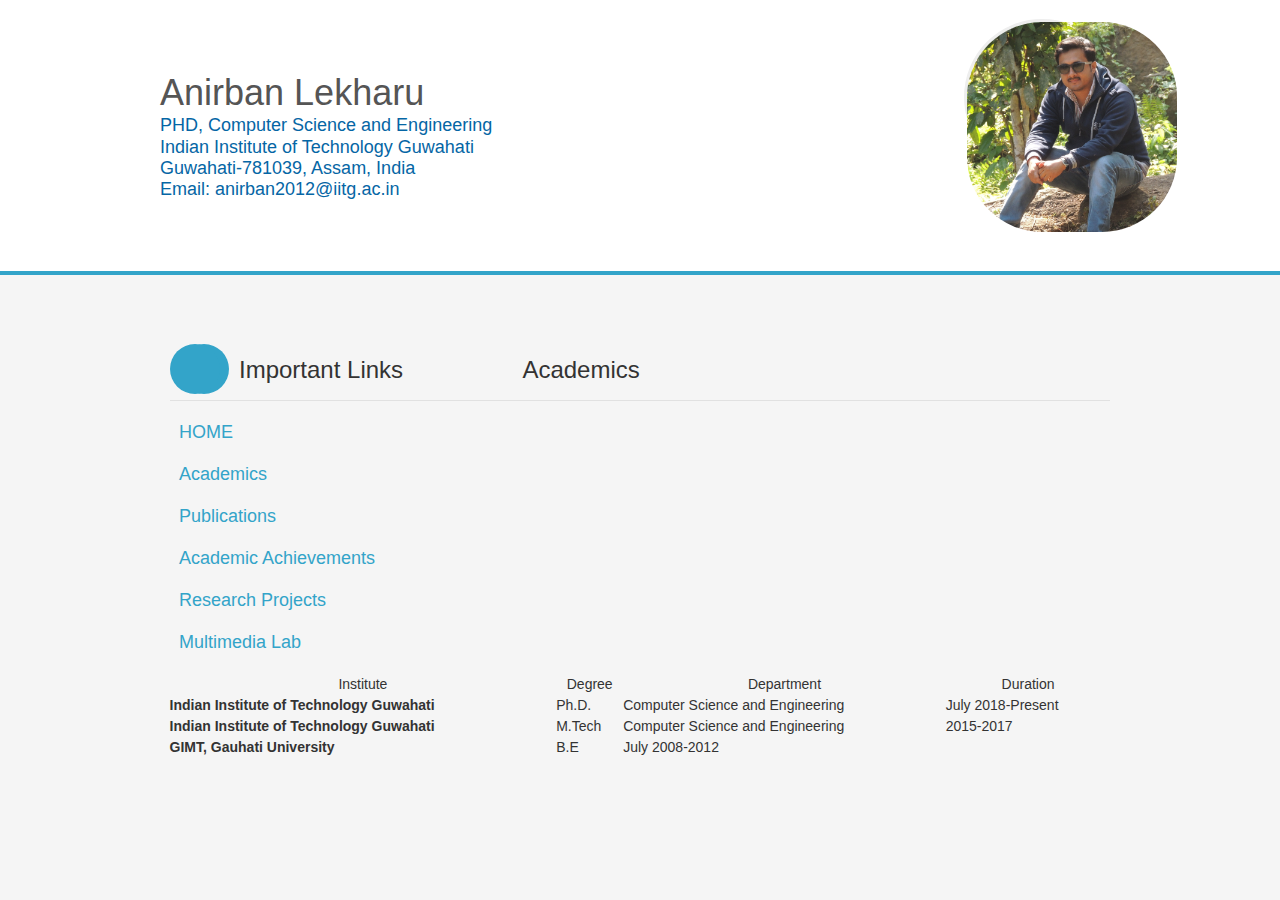
==== academics.html @ ce7ed91d "Update academics.html" ====
<html lang="fr"><head>
<meta http-equiv="content-type" content="text/html; charset=UTF-8">
<meta charset="utf-8">
<meta http-equiv="X-UA-Compatible" content="IE=edge,chrome=1">
<meta name="viewport" content="width=device-width, initial-scale=1.0">

<title>Anirban Lekharu</title>

<!--[if lt IE 9]>
<script src="//html5shim.googlecode.com/svn/trunk/html5.js"></script>
<![endif]-->

<!-- Fichiers CSS -->
<link rel="stylesheet" href="reset.css">
<!--[if lt IE 9]> 
	<link rel="stylesheet" href="css/cv.css" media="screen">
<![endif]-->
<link rel="stylesheet" media="screen and (max-width:480px)" href="mobile.css">
<link rel="stylesheet" media="screen and (min-width:481px)" href="cv.css">
<link rel="stylesheet" media="print" href="print.css">
</head>

<body>

	<!-- Header -->
	<header role="banner">
		<div class="container_16">
				<hgroup>
					<h1>Anirban Lekharu</h1>
					<h4 style="line-height:2.0px;color:#0566A5">PHD, Computer Science and Engineering</h4>
					<h4 style="line-height:0.1px;color:#0566A5">Indian Institute of Technology Guwahati</h4>
					<h4 style="line-height:0.1px;color:#0566A5">Guwahati-781039, Assam, India</h4>
					<h4 style="line-height:0.1px;color:#0566A5">Email: anirban2012@iitg.ac.in</h4>
				</hgroup>

				<figure>
					<img src="avatar.jpg" alt="Anirban Lekharu" style="width:140%;height: 140%;">
				</figure>
		</div>
	</header>
	
	<!-- Contact
	<section class="contactform clearfix">
		<div class="container_16">
			<h3>Contactez-moi</h3>
			<p>Remplissez le formulaire ci-dessous afin de m'envoyer un message. Je vous répondrais dans les plus bref délai. 
			<br><em>Tous les champs sont requis.</em></p>
			<form novalidate="novalidate" method="post" action="#" name="contact" class="grid_16">
				<p class="grid_10"><textarea name="message" placeholder="Votre message" class="required"></textarea></p>
				<p class="grid_6">
					<input name="nom" placeholder="Nom - Prénom" class="required" type="text">
					<input name="email" placeholder="Adresse email" class="required" type="email">	
					<input name="envoi" value="Envoyer le message" class="required" type="submit">
					<span class="messageform"></span>
				</p>
			</form>
		</div>
	</section>
-->
	
<!-- Corps -->
<section role="main" class="container_16 clearfix">
		<div class="grid_16">
			<!-- A propos -->
			<div class="grid_6 competences">
				<h3>Important Links</h3>
				<ul>
                        		<li><h4><a href="arijit_sur.html">HOME</a></h4></li>
					<li><h4><a href="academics.html">Academics</a></h4></li>
                        		<li><h4><a href="publication.html">Publications</a></h4></li>
                        		<!--<li><h4><a href="courses.html">Teaching</a></h4></li>-->
					<li><h4><a href="achievements.html">Academic Achievements</a></h4></li>
                        		<li><h4><a href="research.html">Research Projects</h4></li>
                        		<li><h4><a href="http://www.iitg.ernet.in/cseweb/mmlab/" target="_blank">Multimedia Lab</a></h4></li>
                        		<!--<li><h4><a href="projects.html">Projects</a></h4></li>
                        		<li><h4><a href="professional.html">Professional Activities</a></h4></li>-->
                    		</ul>
				<!--<p style="text-align:justify">Experienced Research professional with a Master’s Degree focused in COMPUTER SCIENCE AND ENGINEERING from Indian Institute of Technology, Guwahati. Skilled in C++, C, Python, Matlab, HTML and JavaScript. Working in Multimedia Streaming services like DASH and cutting edge 5G Network Technologies like Network Slicing and Network Caching. </p>
			-->
			</div>
			
			<!-- Compétences -->
			<div class=""grid_10 apropos"">
			<h3>Academics</h3>
			<table style="width:100%">
                    	<tr>
                		<th>Institute</th>
                		<th>Degree</th>
				<th>Department
                		<th>Duration</th>
            		</tr>
			<tr>
                		<td><strong>Indian Institute of Technology Guwahati</strong></td>
                		<td>Ph.D.</td>
				<td>Computer Science and Engineering</td>
                		<td>July 2018-Present</td>
            		</tr>
			<tr>
                		<td><strong>Indian Institute of Technology Guwahati</strong></td>
                		<td>M.Tech</td>
				<td>Computer Science and Engineering</td>
                		<td>2015-2017</td>
            		</tr>
            		<tr>
                		<td><strong>GIMT, Gauhati University</strong></td>
                		<td>B.E</td>
                		<td>July 2008-2012</td>
            		</tr>
                    	</table>
				
			</div>
		</div>
</section>

<!-- Scripts JavaScript -->
<script src="jquery-1.js"></script>
<script src="validate.js"></script>
<!--[if lt IE 9]>
<script src="scripts/placeholder.js"></script>
<![endif]-->
<script src="plugins.js"></script>

</body></html>
---- mobile.css ----
/***************************************
/* Grille de mise en page pour le mobile
***************************************/
.grid_6,
.grid_8,
.grid_10,
.grid_16,
.container_16 {
	margin: 0 10px;
}

/* 
Nom du thème : Simple Vitae (ou Simple Curriculum ou Simple Resume)
Description : Votre curriculum vitae sur Internet, un moyen supplémentaire de vous faire connaitre. Ce thème correspond à tous les types de métiers.
Créateur : Christophe HERMANN (@chrishrmnn)
*/

/**********
/* Header
**********/
	header[role=banner] {
		background:#fff;
		border-bottom:4px solid #33a4c9;
		padding: 19px 0;
		overflow: hidden;
	}
	
	header figure {
		display: none;
	}
	
	header hgroup {
		text-align: center;
	}
	
	header hgroup h1 {
		color:#555;
		font-family:'DroidSansBold', Arial, sans-serif;
	}
	
	header hgroup h2 {
		color:#cecece;
		font-style: italic;
		line-height: 30px;
		text-shadow: 1px 1px 0 rgba(0,0,0,.3);
	}

/************
/* Contact
************/
	::-webkit-input-placeholder  { color:#fff; }
	input:-moz-placeholder { color:#fff; }
	.placeholder { color: #fff; }

	.contactform {
		background-color: #33a4c9;
		color: #fff;
		display: none;
	}
	
	.contactform > div {
		padding: 21px 0;
	}
	
	.contactform input[type=text], .contactform input[type=email], .contactform textarea {
		background: #2983a0;
		border: 1px solid #226d85;
		border-radius: 2px;
		color: #fff;
		max-width: 100%;
		opacity: .7;
		padding: 10px 10px 9px 10px;
		margin-top: 0;
		position: relative;
		vertical-align: top;
		width: 100%;
	}
	
	.contactform input[type=text], .contactform input[type=email], .contactform textarea {
		margin-bottom: 21px;
	}
	
	.contactform textarea {
		font-family: 'DroidSansRegular', Arial, sans-serif;
		font-size: 14px;
		height: 148px;
	}
	
	.contactform input[type=text]:focus, .contactform input[type=email]:focus, .contactform textarea:focus {
		border: 1px solid #226d85;
		opacity: 1;
		outline: none;
		-o-transition: opacity 1s;
		-ms-transition:opacity 1s;
		-moz-transition: opacity 1s;
		-webkit-transition: opacity 1s;
		transition:opacity 1s;
	}
	
	.contactform input[type=submit] {
		background: #ff9f39;
		border: 1px solid #ff9f39;
		border-radius: 2px;
		color: #fff;
		cursor: pointer;
		font-weight: bold;
		font-size: 14px;
		margin: 0;
		padding: 10px 10px 9px 10px;
		width: 100%;
		-webkit-appearance: none;
	}
	
	.contactform input.error, .contactform textarea.error {
		border: 1px solid red;
	}
	
	.contactform label.error {
		display: none !important;
	}

	/***********************
	/* Message du formulaire
	***********************/
		.messageform { 
			display: none; /* Affiché via jQuery */ 
			border-radius: 2px; 
			font-size: 14px;
			font-weight: bold;
			line-height: 17px;
			padding:10px 10px 9px 10px; 
			margin: 0;
			text-align: center;
			width: 100%; 
		}
		.envoi-valid, .envoi-error { 
			display: inline-block; 
		 }
		.envoi-valid { 
			background-color: #31D869;
			border:1px solid #108D3A; 
			color: #108D3A;
		}
		.envoi-error { 
			background-color: #FF5839;
			border:1px solid #A62913; 
			color: #A62913;
		}
		.envoi-error a {
			color: #A62913;
			text-decoration: underline;
		}
		

/***************
/* Corps - Main
***************/
	section[role=main] {
		padding: 21px 0;
		overflow: hidden;
	}
	
	.apropos, .competences, .experiences, .formations, .loisirs, .contact {
		margin-top: 63px;
	}
	
	section[role=main] h3 {
		border-bottom: 1px solid #e1e1e1;
		padding: 0 0 20px 60px;
		margin-top: 0px;
		position: relative;
 	}
	
	section[role=main] h3:after, h3:before {
		content: ' ';
		display: block;
		height: 50px;
		left: 0;
		position: absolute;
		top: -15px;
		width: 50px;
	}
	
	section[role=main] h3:before {
		background-color: #33a4c9;
		border-radius: 25px;
	}
	
		/***************
		/* Pictos titres
		***************/
		
		section[role=main] h3:after {
			background:url('../img/pictos-titre.png') no-repeat 11px 10px;
		}
		
		section[role=main] .competences h3:after {
			background-position: 11px -34px;
		}
	
		section[role=main] .experiences h3:after {
			background-position: 11px -86px;
		}
		
		section[role=main] .formations h3:after {
			background-position: 10px -139px;
		}
		
		section[role=main] .loisirs h3:after {
			background-position: 10px -250px;
		}
		
		section[role=main] .contact h3:after {
			background-position: 11px -194px;
		}
	
	section[role=main] h4 {
		margin-bottom: 0px;
	}
	
	section[role=main] h4 strong {
		color: #147393;
		font-weight: normal;
	}
	
	.experiences li, .formations li {
		margin-bottom: 63px;
	}
	
	.experiences li:last-child, .formations li:last-child {
		margin-bottom: 21px;
	}
	
	/**********************************************
	/* Affichage des compétences sous forme de tags
	**********************************************/
	.competences .tags li {
		background-color:#33a4c9;
		border:1px solid #1b91b7;
		border-radius: 15px;
		color:#fff;
		display: inline-block;
		line-height: 13px;
		margin: 0 7px 17px 0;
		padding: 5px 10px;
	}
	
	/************************************************
	/* Affichage des compétences sous forme de barres
	*************************************************/
	.competences .barres li {
		margin-bottom: 21px;
		position: relative;
	}
	
	.competences .barres li:after {
		background: #e1e1e1;
		bottom: -4px;
		content: ' ';
		display: block;
		height: 5px;
		position: absolute;
		width:100%;
	}
	
	.competences .barres li span {
		background: #33a4c9;
		bottom: -4px;
		content: ' ';
		display: block;
		height: 5px;
		left: 0;
		position: absolute;
		width: inherit;
		z-index: 1;
	}
	
	
	/***********
	/* Pictos
	***********/
	.lieu, .dates, .phone, .mail, .site, .form, .twitter, .facebook, .dribbble, .skype {
		background: url('../img/pictos-gris.png') no-repeat;
		padding-left: 25px;
		margin: 0 10px 1px 0;
	}
	
	.lieu {
		background-position: 0 -2px;
		color: #999;
	}
	
	.dates {
		background-position: 0 -22px;
		color: #999;
	}
	
	.phone {
		background-position: 0 -40px;
	}
	
	.mail {
		background-position: 0 -58px;
	}
	
	.site {
		background-position: 0 -80px;
	}
	
	.form {
		background-position: 0 -100px;
	}
	
	.twitter {
		background-position: 0 -122px;
	}
	
	.facebook {
		background-position: 0 -140px;
	}
	
	.dribbble {
		background-position: 0 -160px;
	}
	
	.skype {
		background-position: 0 -180px;
	}
---- cv.css ----
/**********
/* Grille - 960.gs
**********/
.container_16 {
	max-width: 960px;
	width: 92%;
	margin: 0 auto;
}
.grid_6,
.grid_8,
.grid_10,
.grid_16 {
	display:inline;
	float: left;
	position: relative;
	margin-left: 1%;
	margin-right: 1%;
}

.container_16 .grid_6 {
	width:35.5%;
}

.container_16 .grid_8 {
	width:48.0%;
}

.container_16 .grid_10 {
	width:60.5%;
}

.container_16 .grid_16 {
	width:98.0%;
}

.clearfix:after {
	clear: both;
	content: ' ';
	display: block;
	font-size: 0;
	line-height: 0;
	visibility: hidden;
	width: 0;
	height: 0;
}

.clearfix {
	display: inline-block;
}

* html .clearfix {
	height: 1%;
}

.clearfix {
	display: block;
}



/**********
/* Header
**********/
	header[role=banner] {
		background:#fff;
		border-bottom:4px solid #33a4c9;
		padding: 19px 0;
		overflow: hidden;
	}
	
	header figure {
		border: 3px solid #eee;
		border-radius: 78px;
		float: right;
		height: 156px;
		width: 156px;
	}
	
	header figure img {
		border-radius: 75px;
		height: 150px;
		position: relative;
		width: 150px;
	}
	
	header hgroup {
		float: left;
		padding: 42px 0;
	}
	
	header hgroup h1 {
		color:#555;
		font-family:'DroidSansBold', Arial, sans-serif;
	}
	
	header hgroup h2 {
		color:#cecece;
		font-style: italic;
		text-shadow: 1px 1px 0 rgba(0,0,0,.3);
	}

/************
/* Contact
************/
	::-webkit-input-placeholder  { color:#fff; }
	input:-moz-placeholder { color:#fff; }
	.placeholder { color: #fff; }

	.contactform {
		background-color: #33a4c9;
		color: #fff;
		display: none;
	}
	
	.contactform > div {
		padding: 21px 0;
	}
	
	.contactform input[type=text], .contactform input[type=email], .contactform textarea {
		background: #2983a0;
		border: 1px solid #226d85;
		border-radius: 2px;
		color: #fff;
		max-width: 100%;
		opacity: .7;
		padding: 10px 10px 9px 10px;
		margin-top: 0;
		position: relative;
		vertical-align: top;
		width: 100%;
	}
	
	.contactform input[type=text], .contactform input[type=email] {
		margin-bottom: 21px;
	}
	
	.contactform textarea {
		font-family: 'DroidSansRegular', Arial, sans-serif;
		font-size: 14px;
		height: 148px;
	}
	
	.contactform input[type=text]:focus, .contactform input[type=email]:focus, .contactform textarea:focus {
		border: 1px solid #226d85;
		opacity: 1;
		outline: none;
		-webkit-transition: opacity 1s;
	}
	
	.contactform input[type=submit] {
		background: #ff9f39;
		border: 1px solid #ff9f39;
		border-radius: 2px;
		color: #fff;
		cursor: pointer;
		font-weight: bold;
		font-size: 14px;
		margin: 0;
		padding: 10px 10px 9px 10px;
		width: 100%;
	}
	
	.contactform input.error, .contactform textarea.error {
		border: 1px solid red;
	}
	
	.contactform label.error {
		display: none !important;
	}

	/***********************
	/* Message du formulaire
	***********************/
		.messageform { 
			display: none; /* Affiché via jQuery */ 
			border-radius: 2px; 
			font-size: 14px;
			font-weight: bold;
			line-height: 17px;
			padding:10px 10px 9px 10px; 
			margin: 0;
			text-align: center;
			width: 100%; 
		}
		.envoi-valid, .envoi-error { 
			display: inline-block; 
		 }
		.envoi-valid { 
			background-color: #31D869;
			border:1px solid #108D3A; 
			color: #108D3A;
		}
		.envoi-error { 
			background-color: #FF5839;
			border:1px solid #A62913; 
			color: #A62913;
		}
		.envoi-error a {
			color: #A62913;
			text-decoration: underline;
		}
		

/***************
/* Corps - Main
***************/
	section[role=main] {
		padding: 21px 0;
		overflow: hidden;
	}
	
	section[role=main] > div {
		margin-top: 63px;
	}
	
	section[role=main] h3 {
		border-bottom: 1px solid #e1e1e1;
		padding: 0 0 20px 60px;
		margin-top: 0px;
		position: relative;
 	}
	
	section[role=main] h3:after, h3:before {
		content: ' ';
		display: block;
		height: 50px;
		left: 0;
		position: absolute;
		top: -15px;
		width: 50px;
	}
	
	section[role=main] h3:before {
		background-color: #33a4c9;
		border-radius: 25px;
	}
	
		/***************
		/* Pictos titres
		***************/
		
		section[role=main] h3:after {
			background:url('../img/pictos-titre.png') no-repeat 11px 10px;
		}
		
		section[role=main] .competences h3:after {
			background-position: 11px -34px;
		}
	
		section[role=main] .experiences h3:after {
			background-position: 11px -86px;
		}
		
		section[role=main] .formations h3:after {
			background-position: 10px -139px;
		}
		
		section[role=main] .loisirs h3:after {
			background-position: 10px -250px;
		}
		
		section[role=main] .contact h3:after {
			background-position: 11px -194px;
		}
	
	
	.experiences ul, .formations ul {
		margin-left: 60px;
	}
	
	section[role=main] h4 {
		margin-bottom: 0px;
	}
	
	section[role=main] h4 strong {
		color: #147393;
		font-weight: normal;
	}
	
	.experiences li, .formations li {
		margin-bottom: 63px;
	}
	
	.experiences li:last-child, .formations li:last-child {
		margin-bottom: 21px;
	}
	
	.experiences li p, .formations li p {
		margin-left: 30px;
	}
	
	/**********************************************
	/* Affichage des compétences sous forme de tags
	**********************************************/
	.competences .tags li {
		background-color:#33a4c9;
		border:1px solid #1b91b7;
		border-radius: 15px;
		color:#fff;
		display: inline-block;
		line-height: 13px;
		margin: 0 7px 17px 0;
		padding: 5px 10px;
	}
	
	/************************************************
	/* Affichage des compétences sous forme de barres
	*************************************************/
	.competences .barres li {
		margin-bottom: 21px;
		position: relative;
	}
	
	.competences .barres li:after {
		background: #e1e1e1;
		bottom: -4px;
		content: ' ';
		display: block;
		height: 5px;
		position: absolute;
		width:100%;
	}
	
	.competences .barres li span {
		background: #33a4c9;
		bottom: -4px;
		content: ' ';
		display: block;
		height: 5px;
		left: 0;
		position: absolute;
		width: inherit;
		z-index: 1;
	}
	
	
	/***********
	/* Pictos
	***********/
	.lieu, .dates, .phone, .mail, .site, .form, .twitter, .facebook, .dribbble, .skype {
		background: url('../img/pictos-gris.png') no-repeat;
		padding-left: 25px;
		margin: 0 10px 1px 10px;
	}
	
	.lieu {
		background-position: 0 -2px;
		color: #999;
	}
	
	.dates {
		background-position: 0 -22px;
		color: #999;
	}
	
	.phone {
		background-position: 0 -40px;
	}
	
	.mail {
		background-position: 0 -58px;
	}
	
	.site {
		background-position: 0 -80px;
	}
	
	.form {
		background-position: 0 -100px;
	}
	
	.twitter {
		background-position: 0 -122px;
	}
	
	.facebook {
		background-position: 0 -140px;
	}
	
	.dribbble {
		background-position: 0 -160px;
	}
	
	.skype {
		background-position: 0 -180px;
	}
---- print.css ----
body {
	font-family: Helvetica, Arial, sans-serif;
	font-size: 12px;
}

header {
	overflow: hidden;
}

header hgroup {
	width: 80%;
	float: left;
	padding: 35px 0;
}

header figure {
	width: 20%;
	float: right;
}

.contactform {
	display: none;
}

.grid_8 {
	width: 46%;
	float: left;
	margin-right: 2%;
}

.grid_16 {
	clear: both;
}

h3 {
	border-bottom: 1px solid #ccc;
	padding-bottom: 10px;
	margin:30px 0 10px 0;
}

.competences li {
	display:inline-block;
	border-right: 1px solid #ccc;
	padding-right: 10px;
	margin-right: 10px;	
}

.contact ul li {
	list-style: square;
	margin-left: 40px;
}

.contact ul li.form {
	display: none;
}

p {
  orphans: 3; /* pas de ligne seule en bas */
  widows: 3; /* pas de ligne seule en haut */
}
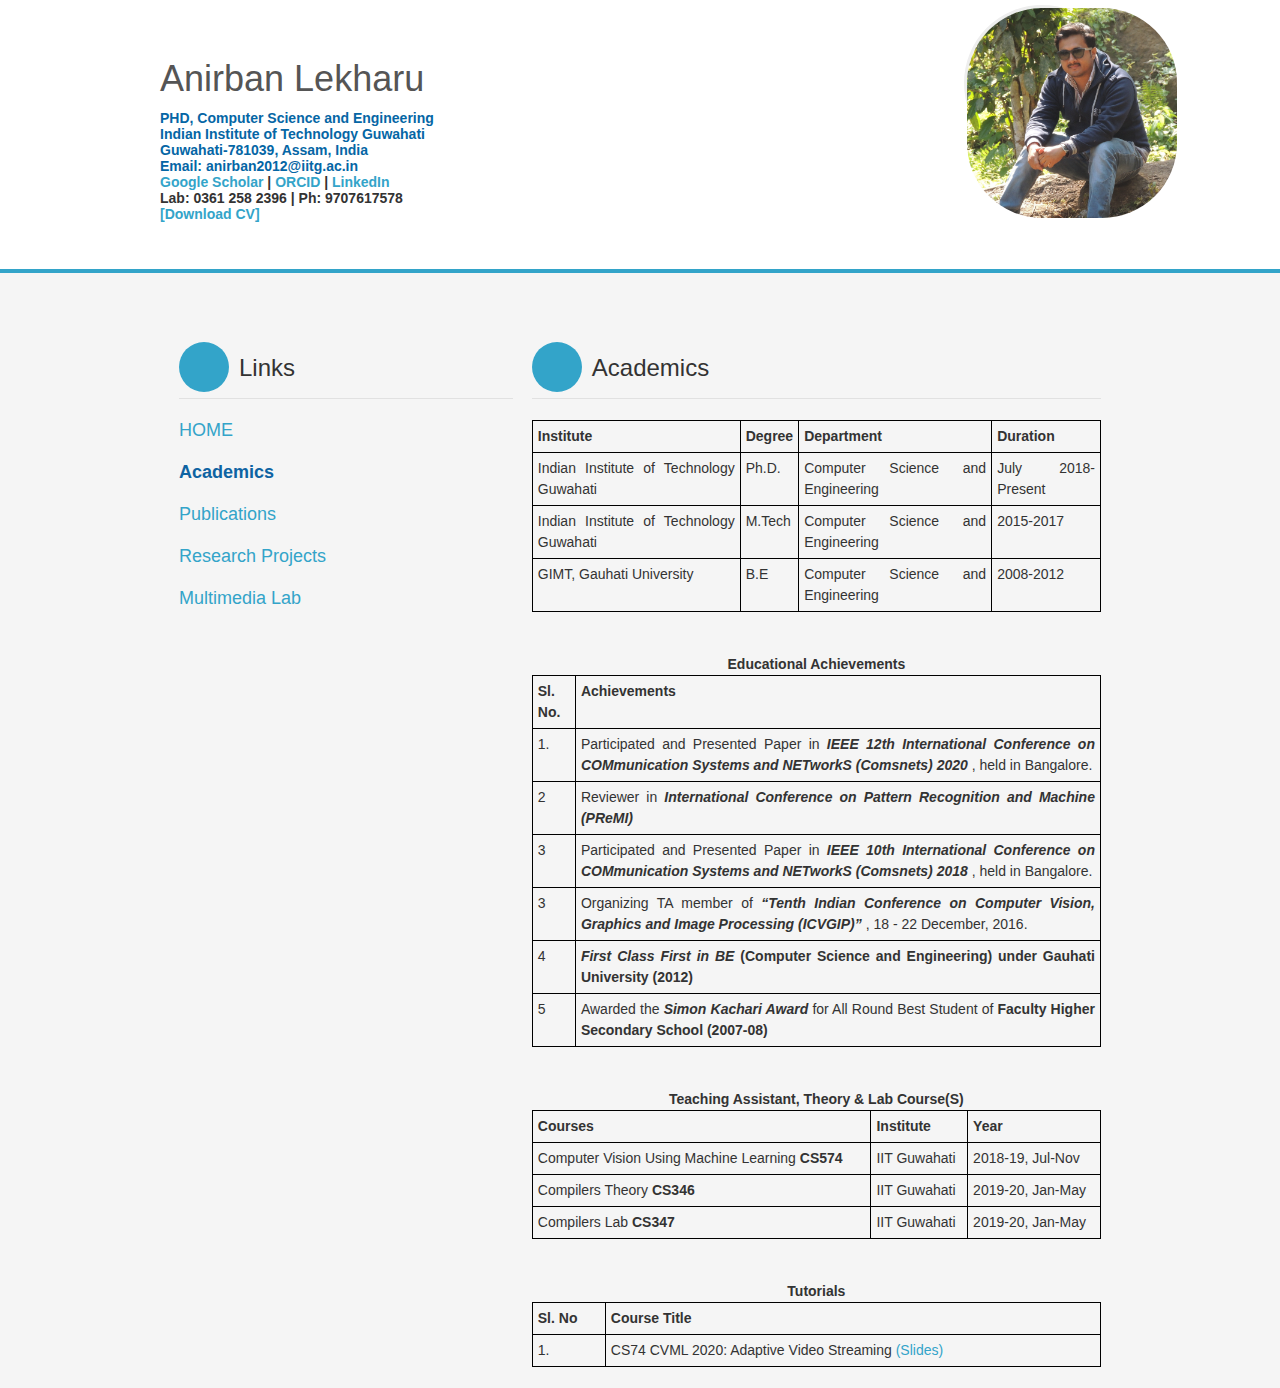
==== commit 6b67554b: "Add files via upload" ====
--- a/academics.html
+++ b/academics.html
@@ -18,25 +18,51 @@
 <link rel="stylesheet" media="screen and (max-width:480px)" href="mobile.css">
 <link rel="stylesheet" media="screen and (min-width:481px)" href="cv.css">
 <link rel="stylesheet" media="print" href="print.css">
+
+	<style>
+
+		div.sticky {
+			position: -webkit-sticky;
+			position: sticky;
+			/*top: 0;*/
+			/*padding: 5px;*/
+			/*background-color: #cae8ca;*/
+			/*border: 2px solid #4CAF50;*/
+		}
+
+		table, th, td {
+			border: 1px solid black;
+		}
+		th, td {
+			padding: 5px;
+			text-align: justify;
+		}
+	</style>
+
 </head>
 
 <body>
 
 	<!-- Header -->
 	<header role="banner">
-		<div class="container_16">
+
+			<div class="container_16">
 				<hgroup>
 					<h1>Anirban Lekharu</h1>
-					<h4 style="line-height:2.0px;color:#0566A5">PHD, Computer Science and Engineering</h4>
-					<h4 style="line-height:0.1px;color:#0566A5">Indian Institute of Technology Guwahati</h4>
-					<h4 style="line-height:0.1px;color:#0566A5">Guwahati-781039, Assam, India</h4>
-					<h4 style="line-height:0.1px;color:#0566A5">Email: anirban2012@iitg.ac.in</h4>
+					<h5 style="line-height:16.0px;color:#0566A5"><b>PHD, Computer Science and Engineering</b></h5>
+					<h5 style="line-height:16.0px;color:#0566A5"><b>Indian Institute of Technology Guwahati</b></h5>
+					<h5 style="line-height:16.0px;color:#0566A5"><b>Guwahati-781039, Assam, India</b></h5>
+					<h5 style="line-height:16.0px;color:#0566A5"><b>Email: anirban2012@iitg.ac.in</b></h5>
+					<h5 style="line-height:16.0px;"><b><a href="https://scholar.google.co.in/citations?user=AC0OFS0AAAAJ&hl=en" target="_blank">Google Scholar</a> | <a href="https://orcid.org/0000-0003-1317-2605" target="_blank">ORCID</a> | <a href="https://www.linkedin.com/in/anirban-lekharu-b32b2063" target="_blank">LinkedIn</a></b></h5>
+					<h5 style="line-height:16.0px;"><b>Lab: 0361 258 2396 | Ph: 9707617578</b></h5>
+					<h5 style="line-height:16.0px;"><b><a href="CV_ANIRBAN_LEKHARU.pdf" target="_blank">[Download CV]</a></b></h5>
 				</hgroup>
 
 				<figure>
 					<img src="avatar.jpg" alt="Anirban Lekharu" style="width:140%;height: 140%;">
 				</figure>
-		</div>
+			</div>
+
 	</header>
 	
 	<!-- Contact
@@ -63,14 +89,14 @@
 		<div class="grid_16">
 			<!-- A propos -->
 			<div class="grid_6 competences">
-				<h3>Important Links</h3>
+				<h3>Links</h3>
 				<ul>
-                        		<li><h4><a href="arijit_sur.html">HOME</a></h4></li>
-					<li><h4><a href="academics.html">Academics</a></h4></li>
+                        		<li><h4><a href="index.html">HOME</a></h4></li>
+								<li><h4><a href="academics.html"><b><font color="#0E63A2">Academics</font></b></a></h4></li>
                         		<li><h4><a href="publication.html">Publications</a></h4></li>
                         		<!--<li><h4><a href="courses.html">Teaching</a></h4></li>-->
-					<li><h4><a href="achievements.html">Academic Achievements</a></h4></li>
-                        		<li><h4><a href="research.html">Research Projects</h4></li>
+								<!--<li><h4><a href="achievements.html">Academic Achievements</a></h4></li>-->
+								<li><h4><a href="research.html">Research Projects</a></h4></li>
                         		<li><h4><a href="http://www.iitg.ernet.in/cseweb/mmlab/" target="_blank">Multimedia Lab</a></h4></li>
                         		<!--<li><h4><a href="projects.html">Projects</a></h4></li>
                         		<li><h4><a href="professional.html">Professional Activities</a></h4></li>-->
@@ -80,34 +106,115 @@
 			</div>
 			
 			<!-- Compétences -->
-			<div class=""grid_10 apropos"">
-			<h3>Academics</h3>
-			<table style="width:100%">
+			<div class="grid_10 apropos">
+				<h3>Academics</h3>
+				<table style="width:100%">
+<!--					<tr>-->
+<!--						<td>-->
+<!--							<b>Institute</b>-->
+<!--						</td>-->
+<!--						<td>-->
+<!--							<b>Degree</b>-->
+<!--						</td>-->
+<!--						<td>-->
+<!--							<b>Duration</b>-->
+<!--						</td>-->
+<!--					</tr>-->
                     	<tr>
-                		<th>Institute</th>
-                		<th>Degree</th>
-				<th>Department
-                		<th>Duration</th>
-            		</tr>
-			<tr>
-                		<td><strong>Indian Institute of Technology Guwahati</strong></td>
-                		<td>Ph.D.</td>
-				<td>Computer Science and Engineering</td>
-                		<td>July 2018-Present</td>
-            		</tr>
-			<tr>
-                		<td><strong>Indian Institute of Technology Guwahati</strong></td>
-                		<td>M.Tech</td>
-				<td>Computer Science and Engineering</td>
-                		<td>2015-2017</td>
-            		</tr>
-            		<tr>
-                		<td><strong>GIMT, Gauhati University</strong></td>
-                		<td>B.E</td>
-                		<td>July 2008-2012</td>
-            		</tr>
-                    	</table>
-				
+                			<th><strong> Institute</strong></th>
+                			<th><strong> Degree</strong> </th>
+							<th><strong> Department</strong></th>
+							<th><strong> Duration</strong></th>
+            			</tr>
+						<tr>
+                			<td>Indian Institute of Technology Guwahati</td>
+                			<td>Ph.D.</td>
+							<td>Computer Science and Engineering</td>
+                			<td>July 2018-Present</td>
+            			</tr>
+						<tr>
+                			<td>Indian Institute of Technology Guwahati</td>
+                			<td>M.Tech</td>
+							<td>Computer Science and Engineering</td>
+							<td>2015-2017</td>
+            			</tr>
+            			<tr>
+                			<td>GIMT, Gauhati University</td>
+                			<td>B.E</td>
+							<td>Computer Science and Engineering</td>
+                			<td>2008-2012</td>
+            			</tr>
+				</table>
+				<br><br>
+				<table style="width: 100%">
+					<caption><b>Educational Achievements</b></caption>
+					<tr>
+						<th><strong>Sl. No.</strong></th>
+						<th><strong>Achievements</strong></th>
+					</tr>
+					<tr>
+						<td>1.</td>
+						<td align="justify">Participated and Presented Paper in <b><i>IEEE 12th International Conference on COMmunication Systems and NETworkS (Comsnets) 2020 </i></b>, held in Bangalore.</td>
+					</tr>
+					<tr>
+						<td>2</td>
+						<td align="justify">Reviewer in <b><i>International Conference on Pattern Recognition and Machine (PReMI) </i></b></td>
+					</tr>
+					<tr>
+						<td>3</td>
+						<td align="justify">Participated and Presented Paper in <b><i>IEEE 10th International Conference on COMmunication Systems and NETworkS (Comsnets) 2018 </i></b>, held in Bangalore.</td>
+					</tr>
+					<tr>
+						<td>3</td>
+						<td align="justify">Organizing TA member of <b><i>“Tenth Indian Conference on Computer Vision, Graphics and Image Processing (ICVGIP)” </i></b>, 18 - 22 December, 2016.</td>
+					</tr>
+					<tr>
+						<td>4</td>
+						<td align="justify"><b><i>First Class First in BE</i><b> (Computer Science and Engineering) under <b>Gauhati University (2012)</b></td>
+					</tr>
+					<tr>
+						<td>5</td>
+						<td align="justify">Awarded the <b><i>Simon Kachari Award </i></b> for All Round Best Student of <b>Faculty Higher
+							Secondary School (2007-08)</b></td>
+					</tr>
+
+				</table>
+				<br><br>
+
+				<table style="width: 100%">
+					<caption><b>Teaching Assistant, Theory & Lab Course(S)</b></caption>
+				<tr>
+					<th><strong>Courses</strong></th>
+					<th><strong>Institute</strong></th>
+					<th><strong>Year</strong></th>
+				</tr>
+				<tr>
+					<td>Computer Vision Using Machine Learning <strong>CS574</strong></td>
+					<td>IIT Guwahati</td>
+					<td>2018-19, Jul-Nov</td>
+				</tr>
+
+				<tr>
+					<td>Compilers Theory <strong>CS346</strong></td>
+					<td>IIT Guwahati</td>
+					<td>2019-20, Jan-May</td></tr>
+				<tr>
+					<td>Compilers Lab <strong>CS347</strong></td>
+					<td>IIT Guwahati</td>
+					<td>2019-20, Jan-May</td></tr>
+				</table>
+				<br><br>
+				<table style="width: 100%; border: 1px">
+					<caption><b>Tutorials</b></caption>
+					<tr>
+						<th><strong>Sl. No</strong></th>
+						<th><strong>Course Title</strong></th>
+					</tr>
+					<tr>
+						<td>1.</td>
+						<td align="justify">CS74 CVML 2020: Adaptive Video Streaming <a href="https://github.com/AnirbanIITG/AnirbanIITG.github.io/blob/master/Adaptive_Bit_rate_Streaming.pdf">(Slides)</a></td>
+					</tr>
+				</table>
 			</div>
 		</div>
 </section>
--- a/cv.css
+++ b/cv.css
@@ -1,28 +1,36 @@
 /**********
 /* Grille - 960.gs
 **********/
+
 .container_16 {
 	max-width: 960px;
 	width: 92%;
 	margin: 0 auto;
 }
+.grid_4,
 .grid_6,
 .grid_8,
 .grid_10,
-.grid_16 {
+.grid_16,
+.grid_12{
 	display:inline;
 	float: left;
 	position: relative;
 	margin-left: 1%;
 	margin-right: 1%;
 }
-
+.container_16 .grid_4 {
+	width:20.5%;
+}
 .container_16 .grid_6 {
 	width:35.5%;
 }
 
 .container_16 .grid_8 {
 	width:48.0%;
+}
+.container_16 .grid_12{
+	width:75.5%;
 }
 
 .container_16 .grid_10 {
@@ -64,7 +72,7 @@
 	header[role=banner] {
 		background:#fff;
 		border-bottom:4px solid #33a4c9;
-		padding: 19px 0;
+		padding: 5px 0;
 		overflow: hidden;
 	}
 	
@@ -139,7 +147,7 @@
 		font-size: 14px;
 		height: 148px;
 	}
-	
+
 	.contactform input[type=text]:focus, .contactform input[type=email]:focus, .contactform textarea:focus {
 		border: 1px solid #226d85;
 		opacity: 1;
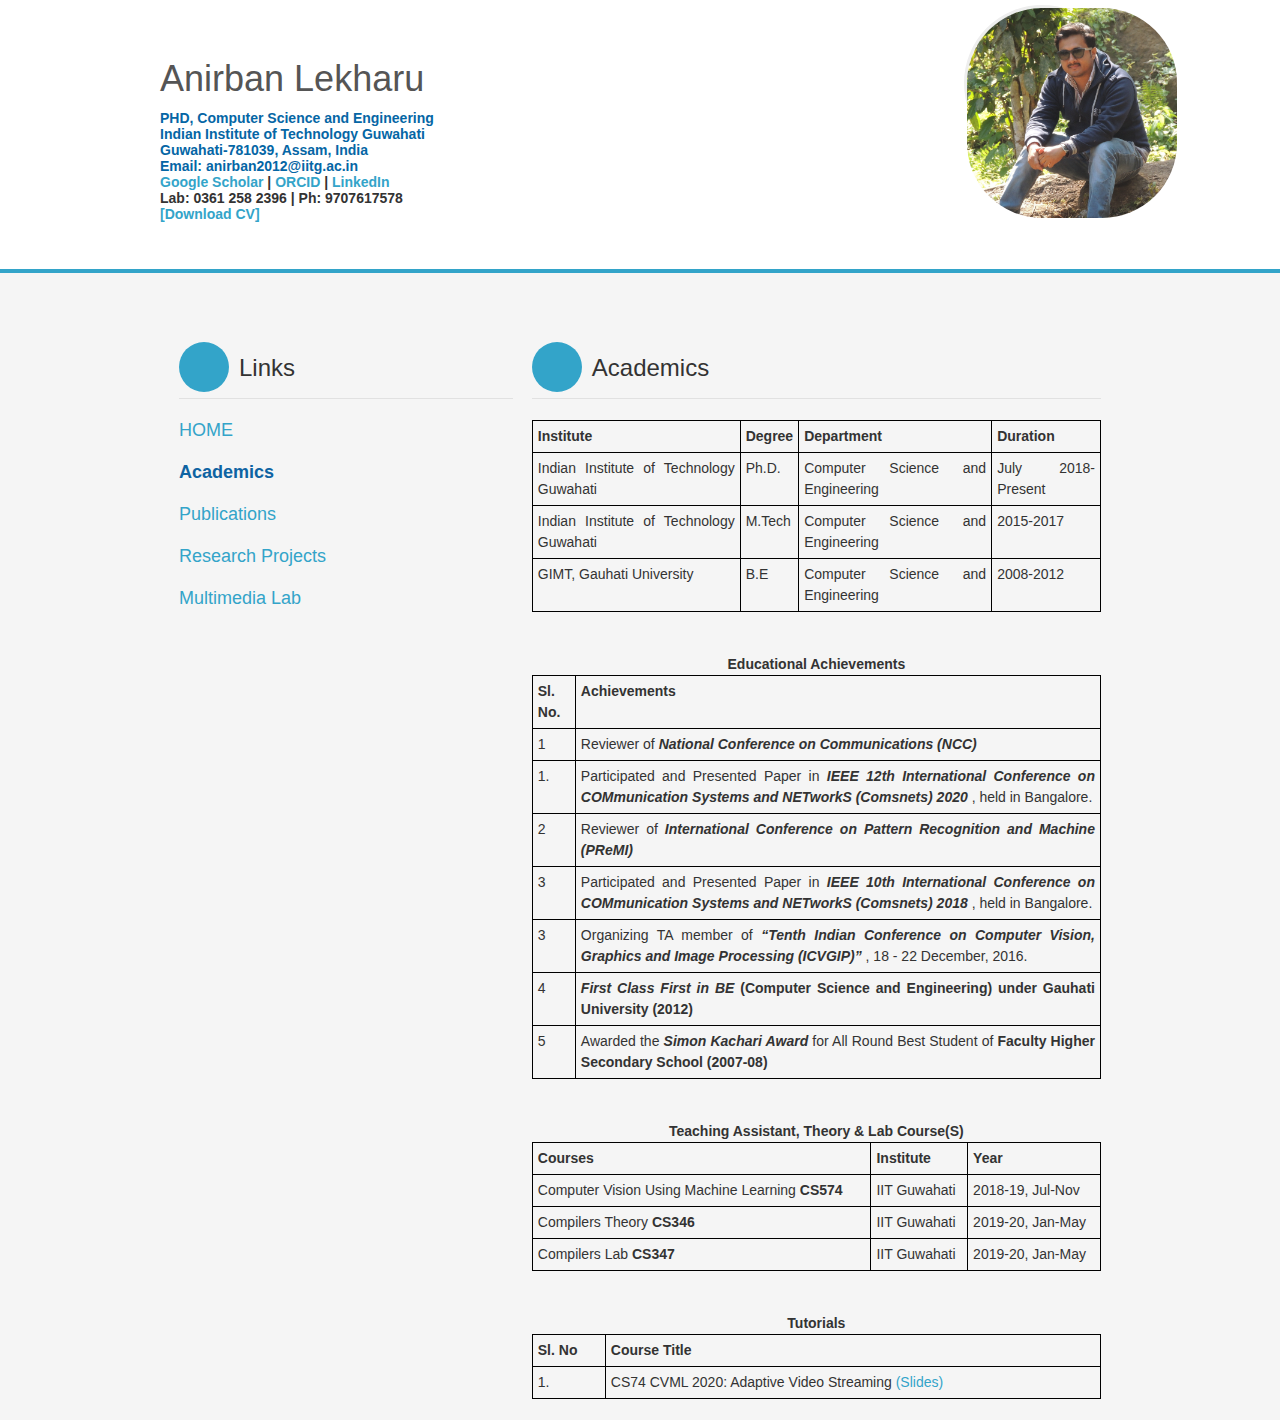
==== commit 47bd8fe6: "Update academics.html" ====
--- a/academics.html
+++ b/academics.html
@@ -153,12 +153,16 @@
 						<th><strong>Achievements</strong></th>
 					</tr>
 					<tr>
+						<td>1</td>
+						<td align="justify">Reviewer of <b><i>National Conference on Communications (NCC) </i></b></td>
+					</tr>
+					<tr>
 						<td>1.</td>
 						<td align="justify">Participated and Presented Paper in <b><i>IEEE 12th International Conference on COMmunication Systems and NETworkS (Comsnets) 2020 </i></b>, held in Bangalore.</td>
 					</tr>
 					<tr>
 						<td>2</td>
-						<td align="justify">Reviewer in <b><i>International Conference on Pattern Recognition and Machine (PReMI) </i></b></td>
+						<td align="justify">Reviewer of <b><i>International Conference on Pattern Recognition and Machine (PReMI) </i></b></td>
 					</tr>
 					<tr>
 						<td>3</td>
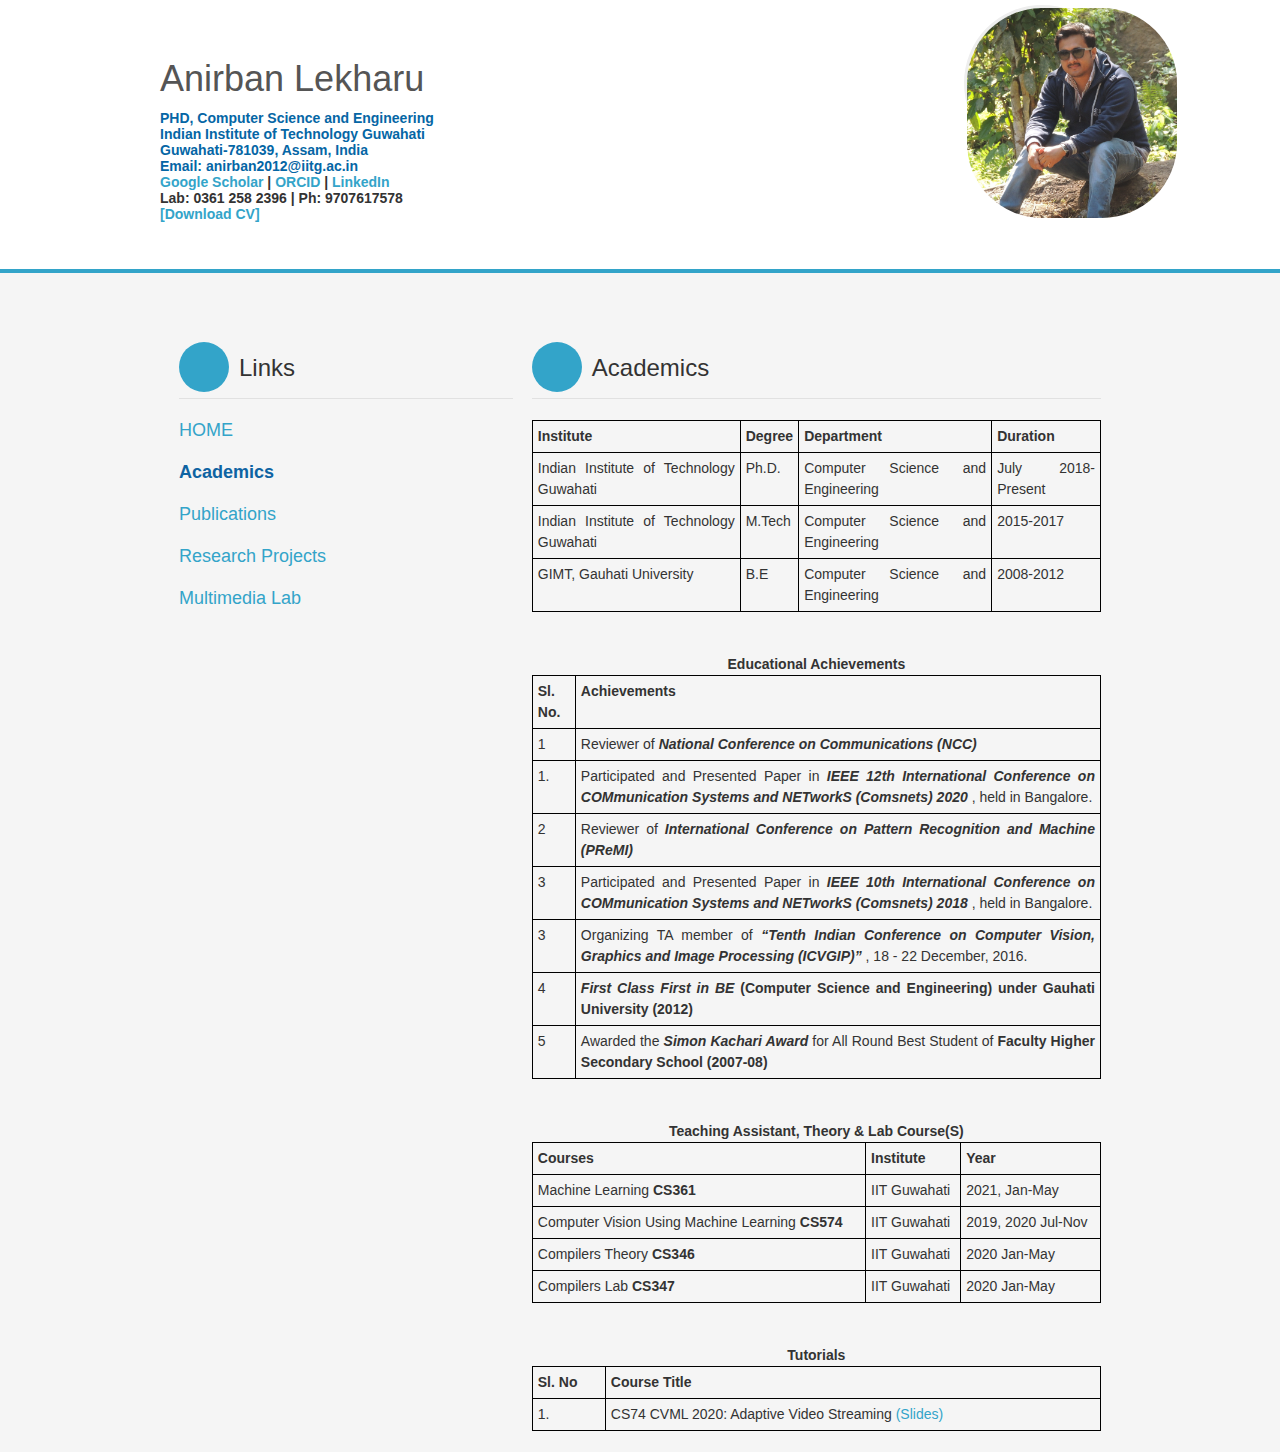
==== commit 0a7c9a99: "Update academics.html" ====
--- a/academics.html
+++ b/academics.html
@@ -192,20 +192,26 @@
 					<th><strong>Institute</strong></th>
 					<th><strong>Year</strong></th>
 				</tr>
+				
+				<tr>
+					<td>Machine Learning <strong>CS361</strong></td>
+					<td>IIT Guwahati</td>
+					<td>2021, Jan-May</td>
+				</tr>
 				<tr>
 					<td>Computer Vision Using Machine Learning <strong>CS574</strong></td>
 					<td>IIT Guwahati</td>
-					<td>2018-19, Jul-Nov</td>
+					<td>2019, 2020 Jul-Nov</td>
 				</tr>
 
 				<tr>
 					<td>Compilers Theory <strong>CS346</strong></td>
 					<td>IIT Guwahati</td>
-					<td>2019-20, Jan-May</td></tr>
+					<td>2020 Jan-May</td></tr>
 				<tr>
 					<td>Compilers Lab <strong>CS347</strong></td>
 					<td>IIT Guwahati</td>
-					<td>2019-20, Jan-May</td></tr>
+					<td>2020 Jan-May</td></tr>
 				</table>
 				<br><br>
 				<table style="width: 100%; border: 1px">
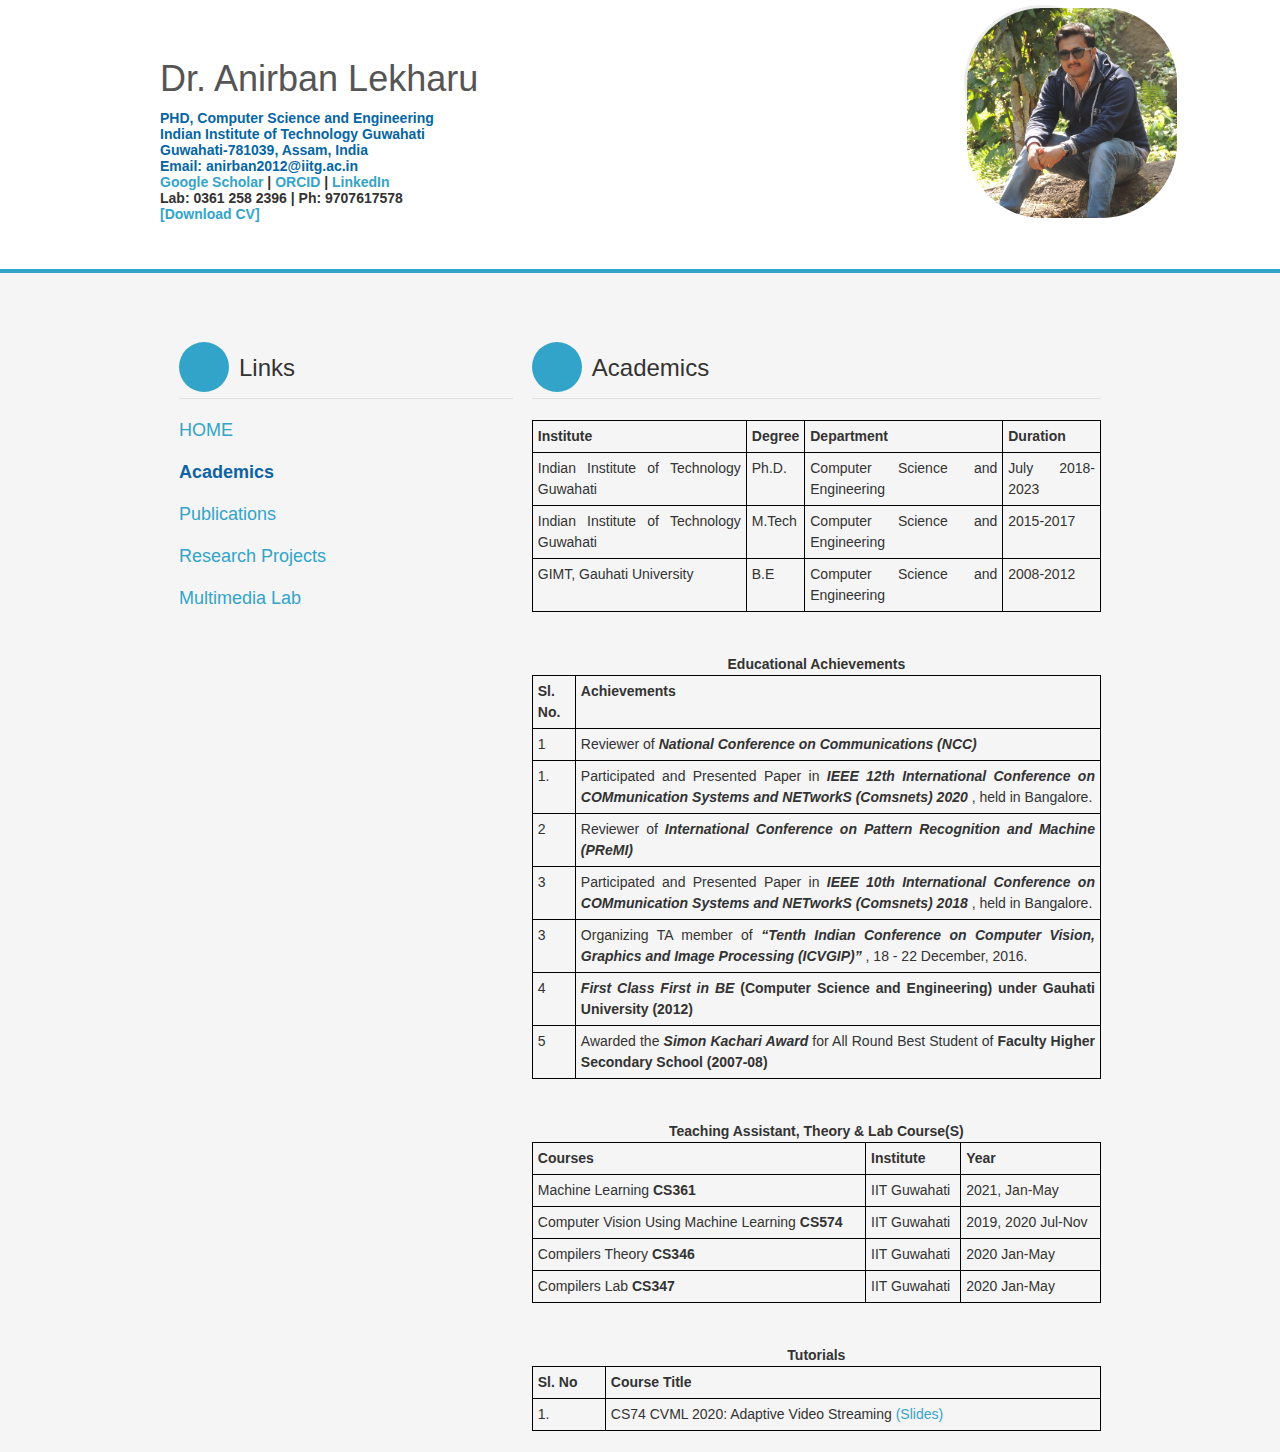
==== commit a955abf8: "Added Dr. to Name" ====
--- a/academics.html
+++ b/academics.html
@@ -48,14 +48,14 @@
 
 			<div class="container_16">
 				<hgroup>
-					<h1>Anirban Lekharu</h1>
+					<h1>Dr. Anirban Lekharu</h1>
 					<h5 style="line-height:16.0px;color:#0566A5"><b>PHD, Computer Science and Engineering</b></h5>
 					<h5 style="line-height:16.0px;color:#0566A5"><b>Indian Institute of Technology Guwahati</b></h5>
 					<h5 style="line-height:16.0px;color:#0566A5"><b>Guwahati-781039, Assam, India</b></h5>
 					<h5 style="line-height:16.0px;color:#0566A5"><b>Email: anirban2012@iitg.ac.in</b></h5>
 					<h5 style="line-height:16.0px;"><b><a href="https://scholar.google.co.in/citations?user=AC0OFS0AAAAJ&hl=en" target="_blank">Google Scholar</a> | <a href="https://orcid.org/0000-0003-1317-2605" target="_blank">ORCID</a> | <a href="https://www.linkedin.com/in/anirban-lekharu-b32b2063" target="_blank">LinkedIn</a></b></h5>
 					<h5 style="line-height:16.0px;"><b>Lab: 0361 258 2396 | Ph: 9707617578</b></h5>
-					<h5 style="line-height:16.0px;"><b><a href="CV_ANIRBAN_LEKHARU.pdf" target="_blank">[Download CV]</a></b></h5>
+					<h5 style="line-height:16.0px;"><b><a href="Anirban_Lekharu_11_02_2024.pdf" target="_blank">[Download CV]</a></b></h5>
 				</hgroup>
 
 				<figure>
@@ -130,7 +130,7 @@
                 			<td>Indian Institute of Technology Guwahati</td>
                 			<td>Ph.D.</td>
 							<td>Computer Science and Engineering</td>
-                			<td>July 2018-Present</td>
+                			<td>July 2018-2023</td>
             			</tr>
 						<tr>
                 			<td>Indian Institute of Technology Guwahati</td>
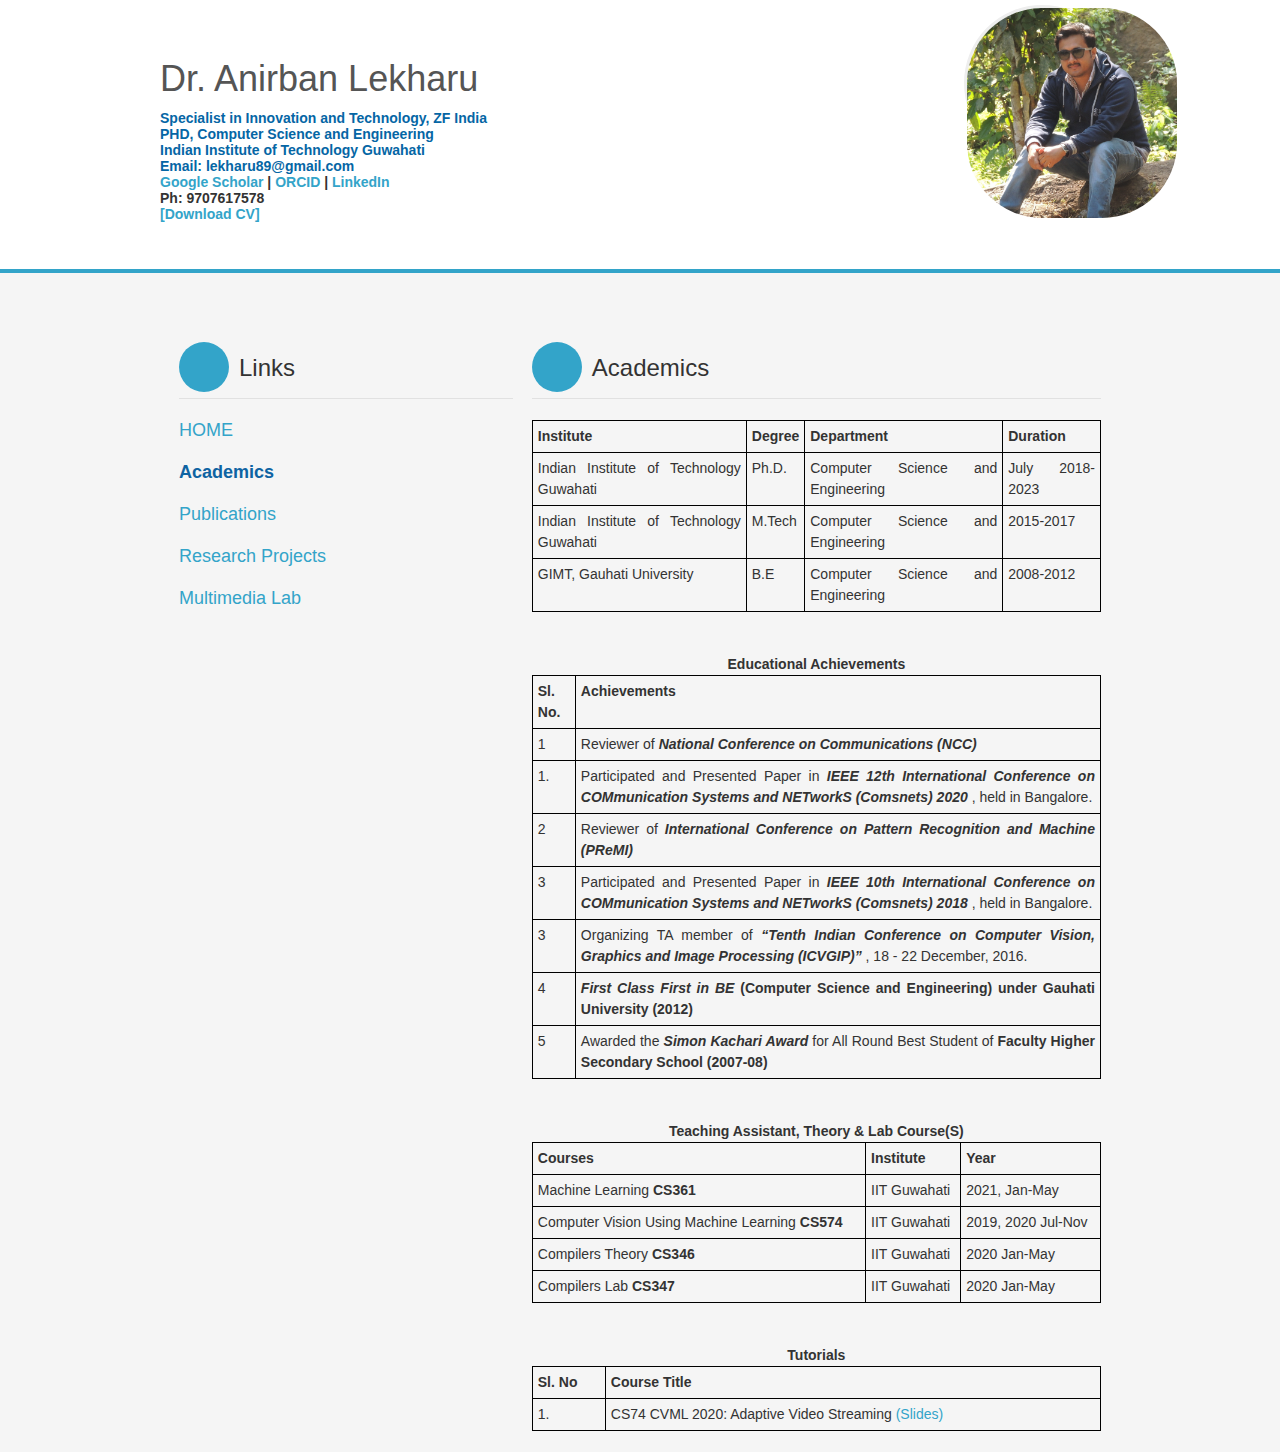
==== commit 8ffadc94: "Updated the INtro Banner" ====
--- a/academics.html
+++ b/academics.html
@@ -49,12 +49,12 @@
 			<div class="container_16">
 				<hgroup>
 					<h1>Dr. Anirban Lekharu</h1>
+					<h5 style="line-height:16.0px;color:#0566A5"><b>Specialist in Innovation and Technology, ZF India</b></h5>
 					<h5 style="line-height:16.0px;color:#0566A5"><b>PHD, Computer Science and Engineering</b></h5>
 					<h5 style="line-height:16.0px;color:#0566A5"><b>Indian Institute of Technology Guwahati</b></h5>
-					<h5 style="line-height:16.0px;color:#0566A5"><b>Guwahati-781039, Assam, India</b></h5>
-					<h5 style="line-height:16.0px;color:#0566A5"><b>Email: anirban2012@iitg.ac.in</b></h5>
+					<h5 style="line-height:16.0px;color:#0566A5"><b>Email: lekharu89@gmail.com</b></h5>
 					<h5 style="line-height:16.0px;"><b><a href="https://scholar.google.co.in/citations?user=AC0OFS0AAAAJ&hl=en" target="_blank">Google Scholar</a> | <a href="https://orcid.org/0000-0003-1317-2605" target="_blank">ORCID</a> | <a href="https://www.linkedin.com/in/anirban-lekharu-b32b2063" target="_blank">LinkedIn</a></b></h5>
-					<h5 style="line-height:16.0px;"><b>Lab: 0361 258 2396 | Ph: 9707617578</b></h5>
+					<h5 style="line-height:16.0px;"><b>Ph: 9707617578</b></h5>
 					<h5 style="line-height:16.0px;"><b><a href="Anirban_Lekharu_11_02_2024.pdf" target="_blank">[Download CV]</a></b></h5>
 				</hgroup>
 
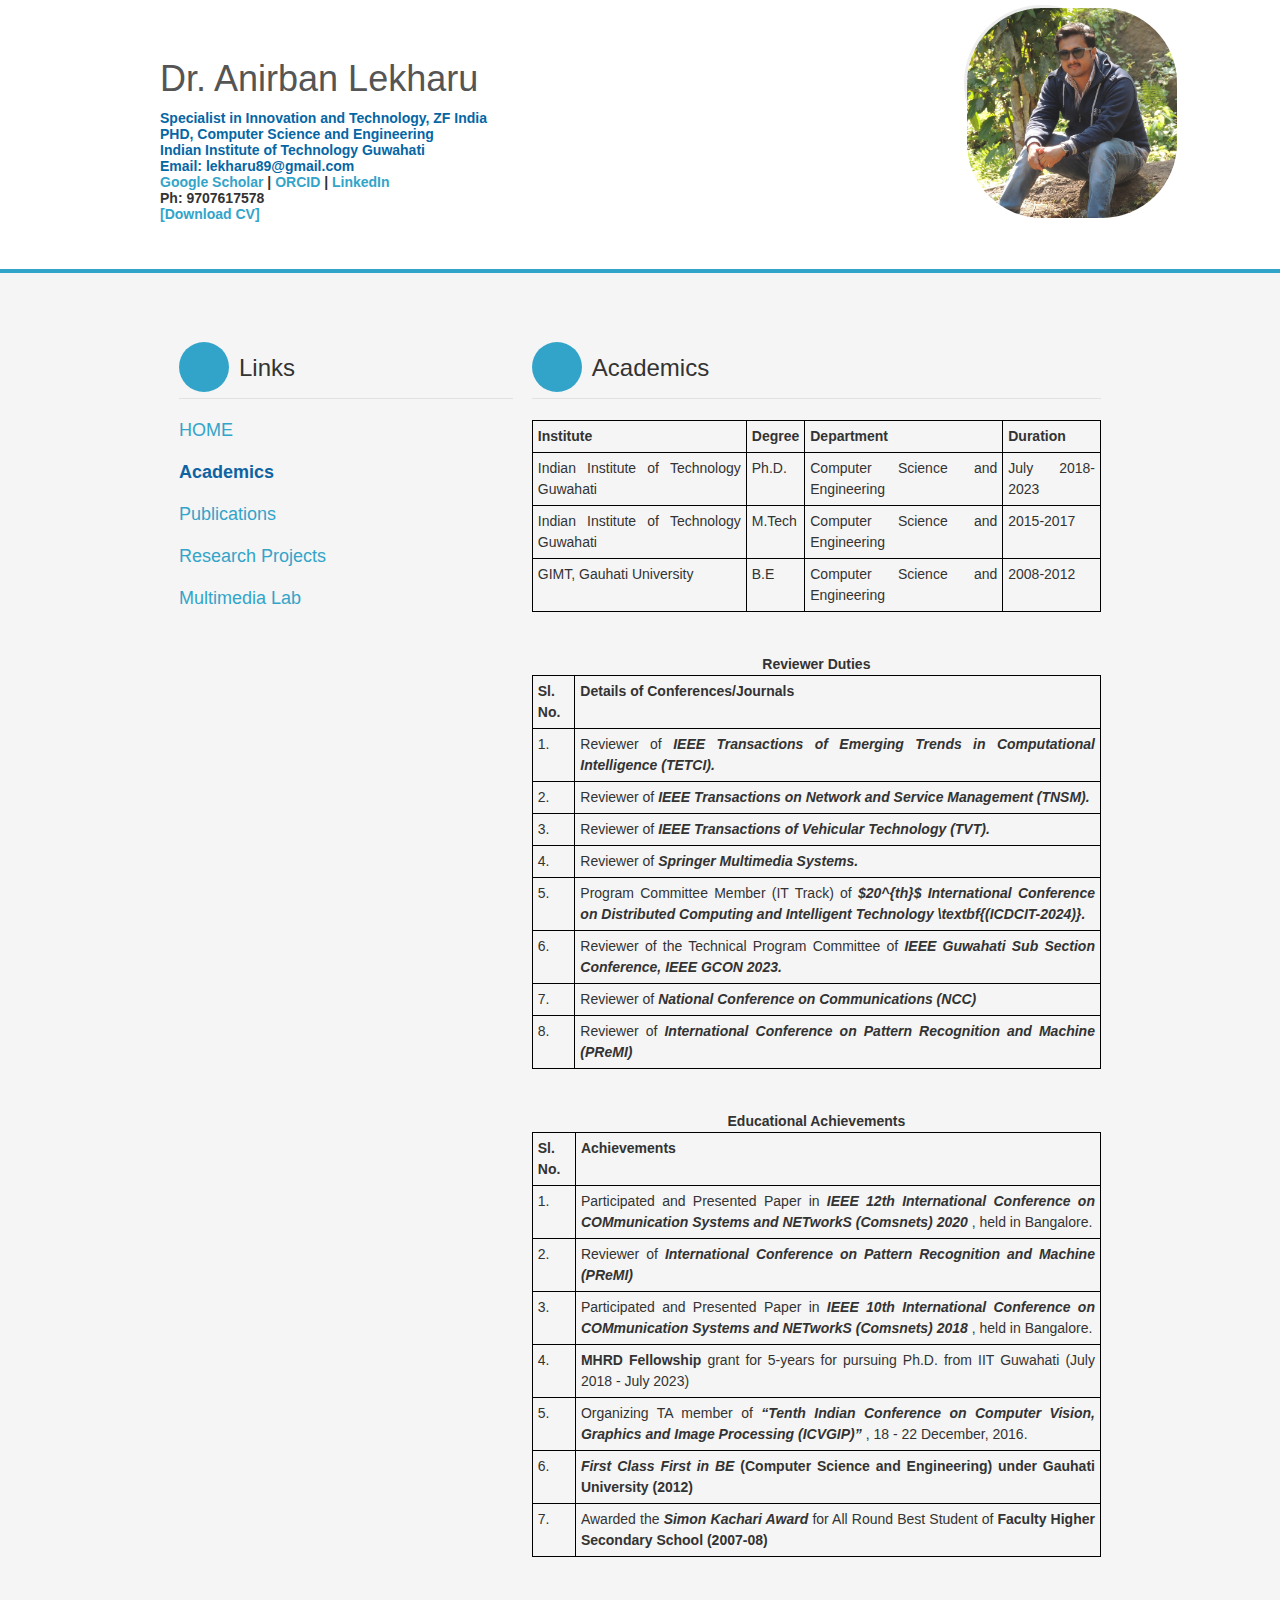
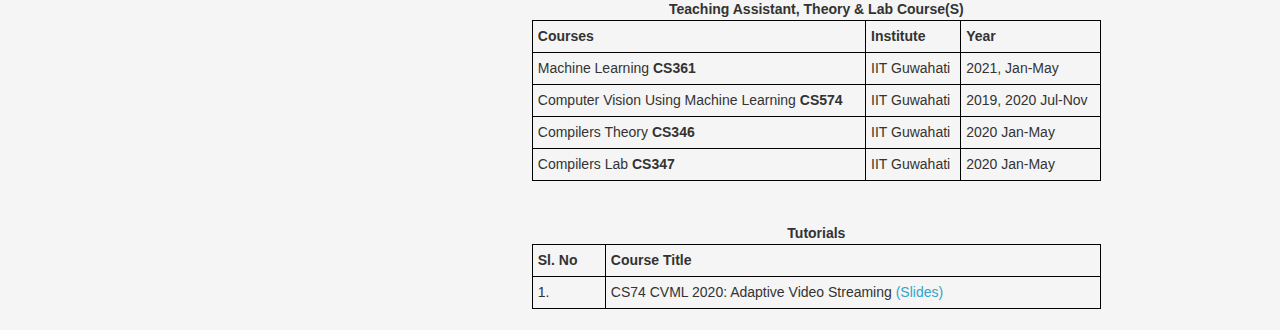
==== commit be78657e: "Updated the Reviewer Duties" ====
--- a/academics.html
+++ b/academics.html
@@ -4,7 +4,7 @@
 <meta http-equiv="X-UA-Compatible" content="IE=edge,chrome=1">
 <meta name="viewport" content="width=device-width, initial-scale=1.0">
 
-<title>Anirban Lekharu</title>
+<title>Dr. Anirban Lekharu</title>
 
 <!--[if lt IE 9]>
 <script src="//html5shim.googlecode.com/svn/trunk/html5.js"></script>
@@ -147,37 +147,78 @@
 				</table>
 				<br><br>
 				<table style="width: 100%">
+					<caption><b>Reviewer Duties</b></caption>
+					<tr>
+						<th><strong>Sl. No.</strong></th>
+						<th><strong>Details of Conferences/Journals</strong></th>
+					</tr>
+					<tr>
+						<td>1.</td>
+						<td align="justify">Reviewer of <b><i>IEEE Transactions of Emerging Trends in Computational Intelligence (TETCI). </i></b></td>
+					</tr>
+					<tr>
+						<td>2.</td>
+						<td align="justify">Reviewer of <b><i>IEEE Transactions on Network and Service Management (TNSM).</i></b></td>
+					</tr>
+					<tr>
+						<td>3.</td>
+						<td align="justify">Reviewer of <b><i>IEEE Transactions of Vehicular Technology (TVT).</i></b></td>
+					</tr>
+					<tr>
+						<td>4.</td>
+						<td align="justify">Reviewer of <b><i>Springer Multimedia Systems.</i></b></td>
+					</tr>
+					<tr>
+						<td>5.</td>
+						<td align="justify">Program Committee Member (IT Track) of <b><i>$20^{th}$ International Conference 
+							on Distributed Computing and Intelligent Technology \textbf{(ICDCIT-2024)}.</i></b></td>
+					</tr>
+					<tr>
+						<td>6.</td>
+						<td align="justify">Reviewer of the Technical Program Committee of <b><i> IEEE Guwahati Sub Section Conference, IEEE GCON 2023.</i></b></td>
+					</tr>
+					<tr>
+						<td>7.</td>
+						<td align="justify">Reviewer of <b><i>National Conference on Communications (NCC) </i></b></td>
+					</tr>
+					<tr>
+						<td>8.</td>
+						<td align="justify">Reviewer of <b><i>International Conference on Pattern Recognition and Machine (PReMI) </i></b></td>
+					</tr>
+				</table>
+				<br><br>
+				<table style="width: 100%">
 					<caption><b>Educational Achievements</b></caption>
 					<tr>
 						<th><strong>Sl. No.</strong></th>
 						<th><strong>Achievements</strong></th>
 					</tr>
 					<tr>
-						<td>1</td>
-						<td align="justify">Reviewer of <b><i>National Conference on Communications (NCC) </i></b></td>
-					</tr>
-					<tr>
 						<td>1.</td>
 						<td align="justify">Participated and Presented Paper in <b><i>IEEE 12th International Conference on COMmunication Systems and NETworkS (Comsnets) 2020 </i></b>, held in Bangalore.</td>
 					</tr>
 					<tr>
-						<td>2</td>
+						<td>2.</td>
 						<td align="justify">Reviewer of <b><i>International Conference on Pattern Recognition and Machine (PReMI) </i></b></td>
 					</tr>
 					<tr>
-						<td>3</td>
+						<td>3.</td>
 						<td align="justify">Participated and Presented Paper in <b><i>IEEE 10th International Conference on COMmunication Systems and NETworkS (Comsnets) 2018 </i></b>, held in Bangalore.</td>
 					</tr>
 					<tr>
-						<td>3</td>
+						<td>4.</td>
+						<td align="justify"><b>MHRD Fellowship</b> grant for 5-years for pursuing Ph.D. from IIT Guwahati (July 2018 - July 2023)</td>
+					</tr>
+					<tr>
+						<td>5.</td>
 						<td align="justify">Organizing TA member of <b><i>“Tenth Indian Conference on Computer Vision, Graphics and Image Processing (ICVGIP)” </i></b>, 18 - 22 December, 2016.</td>
 					</tr>
 					<tr>
-						<td>4</td>
+						<td>6.</td>
 						<td align="justify"><b><i>First Class First in BE</i><b> (Computer Science and Engineering) under <b>Gauhati University (2012)</b></td>
 					</tr>
 					<tr>
-						<td>5</td>
+						<td>7.</td>
 						<td align="justify">Awarded the <b><i>Simon Kachari Award </i></b> for All Round Best Student of <b>Faculty Higher
 							Secondary School (2007-08)</b></td>
 					</tr>
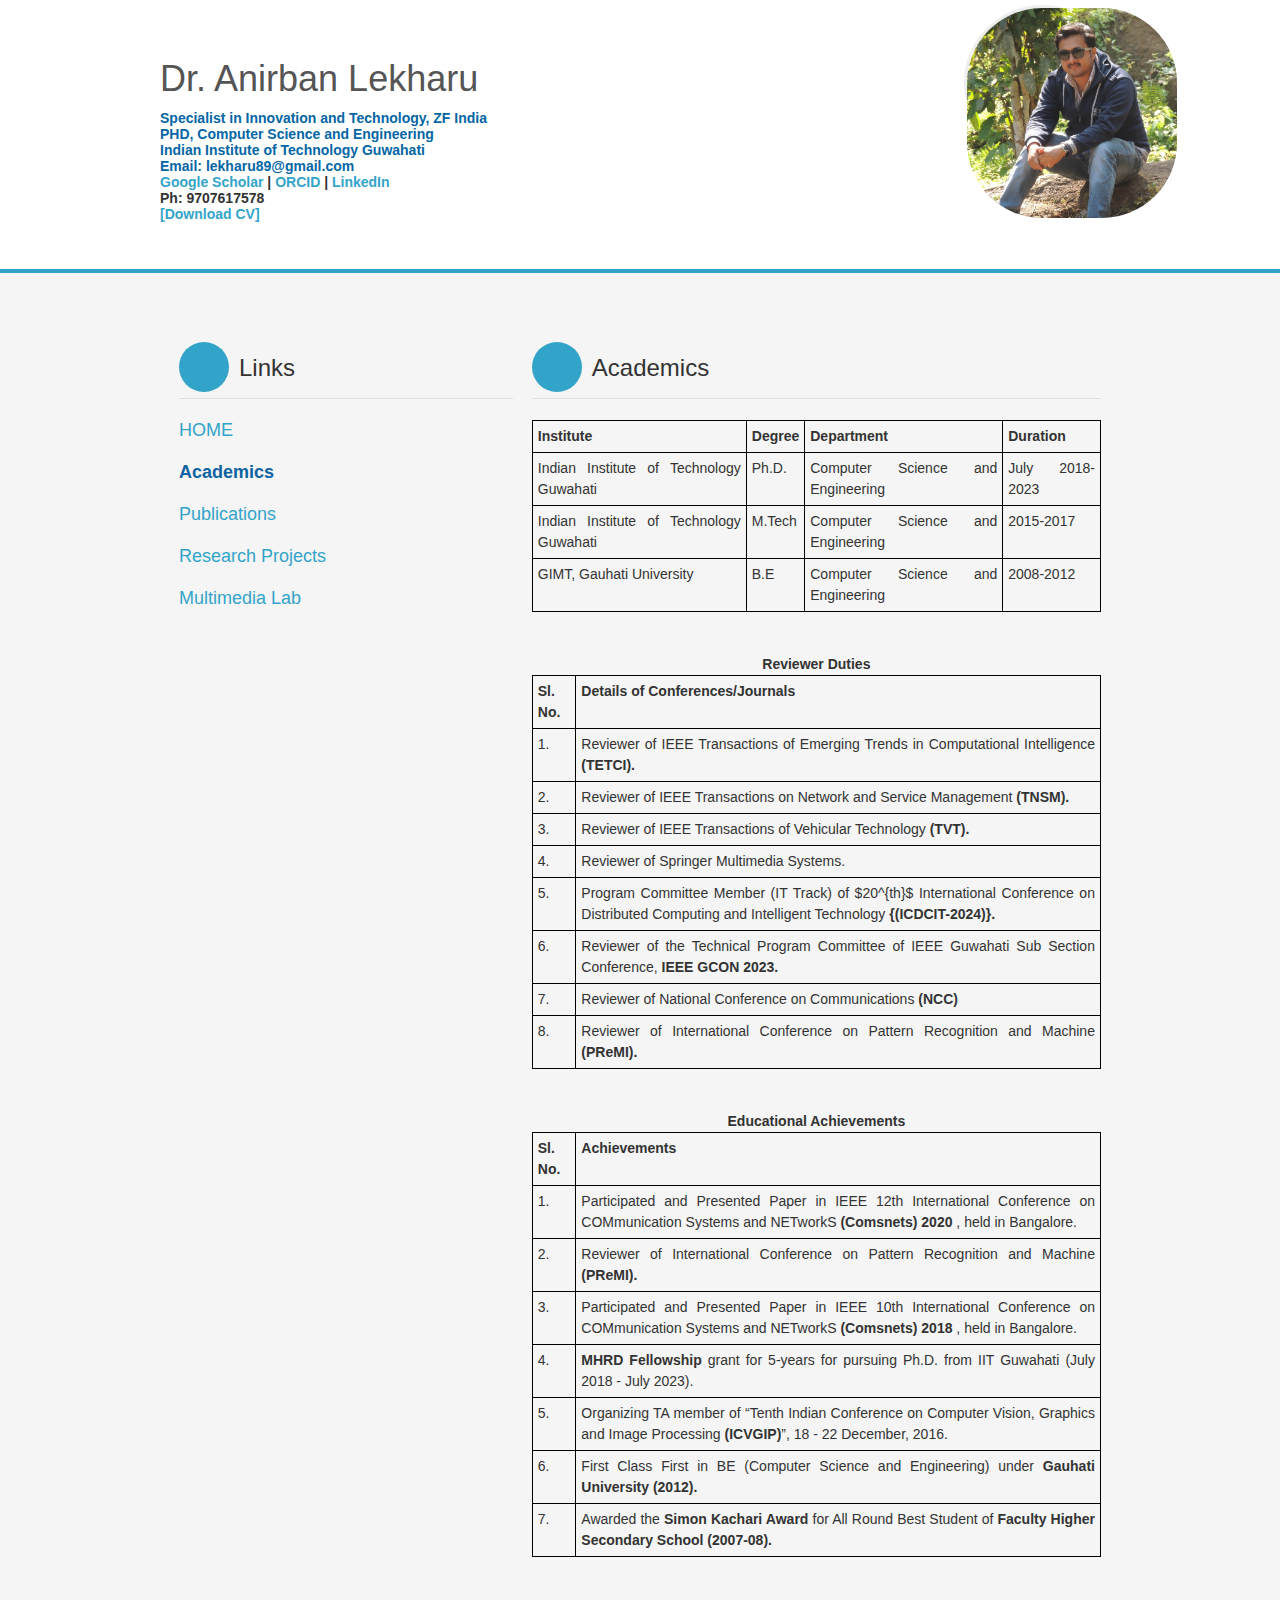
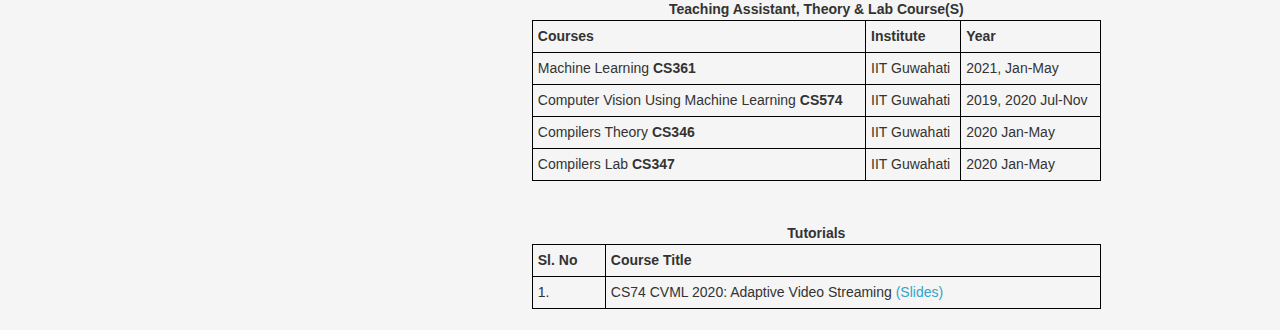
==== commit 68b8a42b: "updated academics pages" ====
--- a/academics.html
+++ b/academics.html
@@ -154,36 +154,36 @@
 					</tr>
 					<tr>
 						<td>1.</td>
-						<td align="justify">Reviewer of <b><i>IEEE Transactions of Emerging Trends in Computational Intelligence (TETCI). </i></b></td>
+						<td align="justify">Reviewer of IEEE Transactions of Emerging Trends in Computational Intelligence <b>(TETCI).</b></td>
 					</tr>
 					<tr>
 						<td>2.</td>
-						<td align="justify">Reviewer of <b><i>IEEE Transactions on Network and Service Management (TNSM).</i></b></td>
+						<td align="justify">Reviewer of IEEE Transactions on Network and Service Management <b>(TNSM).</b></td>
 					</tr>
 					<tr>
 						<td>3.</td>
-						<td align="justify">Reviewer of <b><i>IEEE Transactions of Vehicular Technology (TVT).</i></b></td>
+						<td align="justify">Reviewer of IEEE Transactions of Vehicular Technology <b>(TVT).</b></td>
 					</tr>
 					<tr>
 						<td>4.</td>
-						<td align="justify">Reviewer of <b><i>Springer Multimedia Systems.</i></b></td>
+						<td align="justify">Reviewer of Springer Multimedia Systems.</td>
 					</tr>
 					<tr>
 						<td>5.</td>
-						<td align="justify">Program Committee Member (IT Track) of <b><i>$20^{th}$ International Conference 
-							on Distributed Computing and Intelligent Technology \textbf{(ICDCIT-2024)}.</i></b></td>
+						<td align="justify">Program Committee Member (IT Track) of $20^{th}$ International Conference 
+							on Distributed Computing and Intelligent Technology <b>{(ICDCIT-2024)}.</b></td>
 					</tr>
 					<tr>
 						<td>6.</td>
-						<td align="justify">Reviewer of the Technical Program Committee of <b><i> IEEE Guwahati Sub Section Conference, IEEE GCON 2023.</i></b></td>
+						<td align="justify">Reviewer of the Technical Program Committee of IEEE Guwahati Sub Section Conference, <b>IEEE GCON 2023.</b></td>
 					</tr>
 					<tr>
 						<td>7.</td>
-						<td align="justify">Reviewer of <b><i>National Conference on Communications (NCC) </i></b></td>
+						<td align="justify">Reviewer of National Conference on Communications <b>(NCC) </b></td>
 					</tr>
 					<tr>
 						<td>8.</td>
-						<td align="justify">Reviewer of <b><i>International Conference on Pattern Recognition and Machine (PReMI) </i></b></td>
+						<td align="justify">Reviewer of International Conference on Pattern Recognition and Machine <b>(PReMI).</b></td>
 					</tr>
 				</table>
 				<br><br>
@@ -195,32 +195,32 @@
 					</tr>
 					<tr>
 						<td>1.</td>
-						<td align="justify">Participated and Presented Paper in <b><i>IEEE 12th International Conference on COMmunication Systems and NETworkS (Comsnets) 2020 </i></b>, held in Bangalore.</td>
+						<td align="justify">Participated and Presented Paper in IEEE 12th International Conference on COMmunication Systems and NETworkS <b>(Comsnets) 2020 </b>, held in Bangalore.</td>
 					</tr>
 					<tr>
 						<td>2.</td>
-						<td align="justify">Reviewer of <b><i>International Conference on Pattern Recognition and Machine (PReMI) </i></b></td>
+						<td align="justify">Reviewer of International Conference on Pattern Recognition and Machine <b>(PReMI).</i></b></td>
 					</tr>
 					<tr>
 						<td>3.</td>
-						<td align="justify">Participated and Presented Paper in <b><i>IEEE 10th International Conference on COMmunication Systems and NETworkS (Comsnets) 2018 </i></b>, held in Bangalore.</td>
+						<td align="justify">Participated and Presented Paper in IEEE 10th International Conference on COMmunication Systems and NETworkS <b>(Comsnets) 2018 </b>, held in Bangalore.</td>
 					</tr>
 					<tr>
 						<td>4.</td>
-						<td align="justify"><b>MHRD Fellowship</b> grant for 5-years for pursuing Ph.D. from IIT Guwahati (July 2018 - July 2023)</td>
+						<td align="justify"><b>MHRD Fellowship</b> grant for 5-years for pursuing Ph.D. from IIT Guwahati (July 2018 - July 2023).</td>
 					</tr>
 					<tr>
 						<td>5.</td>
-						<td align="justify">Organizing TA member of <b><i>“Tenth Indian Conference on Computer Vision, Graphics and Image Processing (ICVGIP)” </i></b>, 18 - 22 December, 2016.</td>
+						<td align="justify">Organizing TA member of “Tenth Indian Conference on Computer Vision, Graphics and Image Processing <b>(ICVGIP)</b>”, 18 - 22 December, 2016.</td>
 					</tr>
 					<tr>
 						<td>6.</td>
-						<td align="justify"><b><i>First Class First in BE</i><b> (Computer Science and Engineering) under <b>Gauhati University (2012)</b></td>
+						<td align="justify">First Class First in BE (Computer Science and Engineering) under <b>Gauhati University (2012).</b></td>
 					</tr>
 					<tr>
 						<td>7.</td>
-						<td align="justify">Awarded the <b><i>Simon Kachari Award </i></b> for All Round Best Student of <b>Faculty Higher
-							Secondary School (2007-08)</b></td>
+						<td align="justify">Awarded the <b>Simon Kachari Award </b> for All Round Best Student of <b>Faculty Higher
+							Secondary School (2007-08).</b></td>
 					</tr>
 
 				</table>
